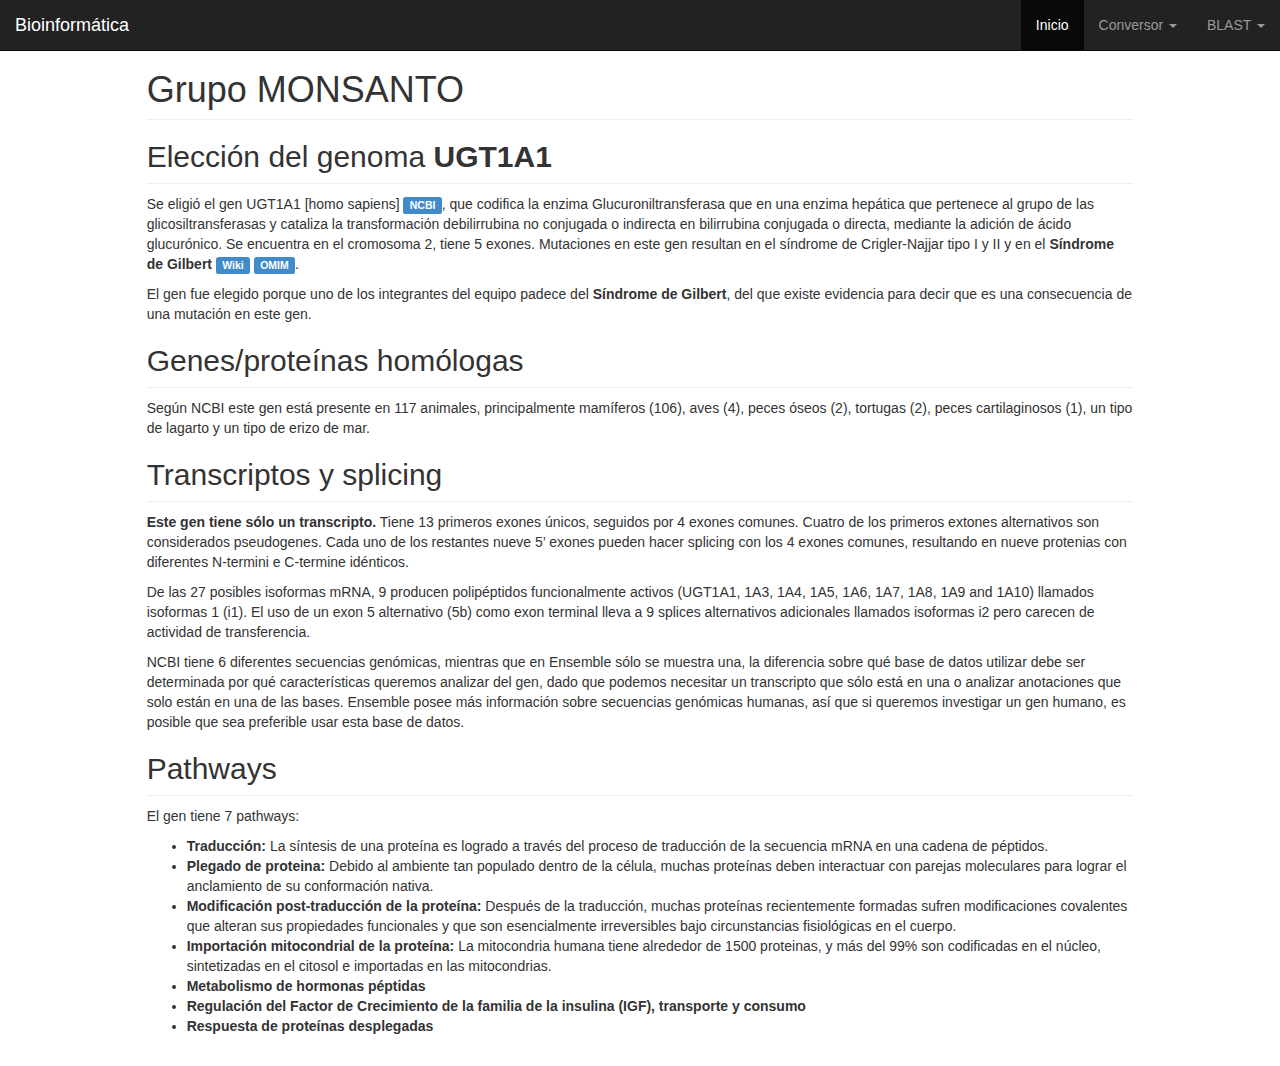
==== views/index.html @ a29c0956 "Init" ====
<!DOCTYPE html>
<html lang="es">
  <head>
    <meta charset="utf-8">
    <meta http-equiv="X-UA-Compatible" content="IE=edge">
    <meta name="viewport" content="width=device-width, initial-scale=1">
    <meta name="description" content="">
    <meta name="author" content="">

    <title>Bioinformática</title>

    <!-- Bootstrap core CSS -->
    <link href="../assets/bootstrap/css/bootstrap.min.css" rel="stylesheet">
    <!-- Custom styles for this template -->
    <link href="../assets/css/bio.css" rel="stylesheet">
  </head>

  <body>

    <div class="navbar navbar-inverse navbar-fixed-top" role="navigation">
      <div class="container-fluid">
        <div class="navbar-header">
          <button type="button" class="navbar-toggle" data-toggle="collapse" data-target=".navbar-collapse">
            <span class="sr-only">Toggle navigation</span>
            <span class="icon-bar"></span>
            <span class="icon-bar"></span>
            <span class="icon-bar"></span>
          </button>
          <a class="navbar-brand" href="/">Bioinformática</a>
        </div>
        <div class="navbar-collapse collapse">
          <ul class="nav navbar-nav navbar-right">
            <li class="active"><a href="/">Inicio</a></li>
            <li class="dropdown">
                <a href="#" class="dropdown-toggle" data-toggle="dropdown">Conversor <b class="caret"></b></a>
		        <ul class="dropdown-menu">
                    <li><a href="/gb2fasta.html">GenBank -> FASTA</a></li>
                </ul>
            </li>           
	        <li class="dropdown">
                <a href="#" class="dropdown-toggle" data-toggle="dropdown">BLAST <b class="caret"></b></a>
		        <ul class="dropdown-menu">
		            <li><a href="/view_blast.html">Analizar BLAST OUTPUT</a></li>
		            <li></li>
		            <li><a href="/blast_online.html">Realizar BLASTP (online)</a></li>
		            <li><a href="#">Realizar BLASTP (local)</a></li>
		        </ul>
            </li>
          </ul>
        </div>
      </div>
    </div>

    <div class="container-fluid">
      <div class="row">
        <div class="col-md-10 col-md-offset-1 main">
          <h1 class="page-header">Grupo MONSANTO</h1>

          <h2 class="sub-header">Elección del genoma <strong>UGT1A1</strong></h2>   
	  <p>Se eligió el gen UGT1A1 [homo sapiens] <a href="http://www.ncbi.nlm.nih.gov/gene/54658" target="_blank" class="label label-xs label-primary">NCBI</a>, que codifica la enzima Glucuroniltransferasa que en una enzima hepática que pertenece
	  al grupo de las glicosiltransferasas y cataliza la transformación debilirrubina no conjugada o indirecta en bilirrubina conjugada
	  o directa, mediante la adición de ácido glucurónico. Se encuentra en el cromosoma 2, tiene 5 exones. Mutaciones en este gen
	  resultan en el síndrome de Crigler-Najjar tipo I y II y en el <b>Síndrome de Gilbert</b> <a href="http://es.wikipedia.org/wiki/S%C3%ADndrome_de_Gilbert" target="_blank" class="label label-xs label-primary">Wiki</a>&nbsp;<a href="http://omim.org/entry/143500" target="_blank" class="label label-xs label-primary">OMIM</a>.</p>
	  <p>El gen fue elegido porque uno de los integrantes del equipo padece del <b>Síndrome de Gilbert</b>, del que existe evidencia para decir que es una consecuencia de una mutación en este gen.</p>

          <h2 class="sub-header">Genes/proteínas homólogas</h2>   
<p>Según NCBI este gen está presente en 117 animales, principalmente mamíferos (106), aves (4), peces óseos (2), tortugas (2), peces cartilaginosos (1), un tipo de lagarto y un tipo de erizo de mar.</p>

          <h2 class="sub-header">Transcriptos y splicing</h2>   
	<p> <b>Este gen tiene sólo un transcripto.</b> Tiene 13 primeros exones únicos, seguidos por 4 exones comunes. Cuatro de los primeros extones alternativos son considerados pseudogenes. Cada uno de los restantes nueve 5’ exones pueden hacer splicing con los 4 exones comunes, resultando en nueve protenias con diferentes N-termini e C-termine idénticos.</p>
	<p>De las 27 posibles isoformas mRNA, 9 producen polipéptidos funcionalmente activos (UGT1A1, 1A3, 1A4, 1A5, 1A6, 1A7, 1A8, 1A9 and 1A10) llamados isoformas 1 (i1). El uso de un exon 5 alternativo (5b) como exon terminal lleva a 9 splices alternativos adicionales llamados isoformas i2 pero carecen de actividad de transferencia.</p>
	<p>NCBI tiene 6 diferentes secuencias genómicas, mientras que en Ensemble sólo se muestra una, la diferencia sobre qué base de datos utilizar debe ser determinada por qué características queremos analizar del gen, dado que podemos necesitar un transcripto que sólo está en una o analizar anotaciones que solo están en una de las bases. Ensemble posee más información sobre secuencias genómicas humanas, así que si queremos investigar un gen humano, es posible que sea preferible usar esta base de datos.
	</p>

          <h2 class="sub-header">Pathways</h2>   
	<p>El gen tiene 7 pathways:
		<ul>
		<li><b>Traducción:</b> La síntesis de una proteína es logrado a través del proceso de traducción de la secuencia mRNA en una cadena de péptidos.</li>
		<li><b>Plegado de proteina:</b> Debido al ambiente tan populado dentro de la célula, muchas proteínas deben interactuar con parejas moleculares para lograr el anclamiento de su conformación nativa.</li>
		<li><b>Modificación post-traducción de la proteína:</b> Después de la traducción, muchas proteínas recientemente formadas sufren modificaciones covalentes que alteran sus propiedades funcionales y que son esencialmente irreversibles bajo circunstancias fisiológicas en el cuerpo.</li>
		<li><b>Importación mitocondrial de la proteína:</b> La mitocondria humana tiene alrededor de 1500 proteinas, y más del 99% son codificadas en el núcleo, sintetizadas en el citosol e importadas en las mitocondrias.</li>
		<li><b>Metabolismo de hormonas péptidas</b></li>
		<li><b>Regulación del Factor de Crecimiento de la familia de la insulina (IGF), transporte y consumo</b></li>
		<li><b>Respuesta de proteínas desplegadas</b></li>
		</ul>
	</p>

        </div>
      </div>
    </div>

    <!-- Bootstrap core JavaScript
    ================================================== -->
    <script src="../assets/jquery/jquery.min.js"></script>
    <script src="../assets/bootstrap/js/bootstrap.min.js"></script>
  </body>
</html>
---- assets/css/bio.css ----
/*
 * Base structure
 */

/* Move down content because we have a fixed navbar that is 50px tall */
body {
  padding-top: 50px;
}


/*
 * Global add-ons
 */

.sub-header {
  padding-bottom: 10px;
  border-bottom: 1px solid #eee;
}


/*
 * Main content
 */

.main {
  padding: 20px;
}
@media (min-width: 768px) {
  .main {
    padding-right: 40px;
    padding-left: 40px;
  }
}
.main .page-header {
  margin-top: 0;
}


/*
 * Placeholder dashboard ideas
 */

.placeholders {
  margin-bottom: 30px;
  text-align: center;
}
.placeholders h4 {
  margin-bottom: 0;
}
.placeholder {
  margin-bottom: 20px;
}
.placeholder img {
  display: inline-block;
  border-radius: 50%;
}
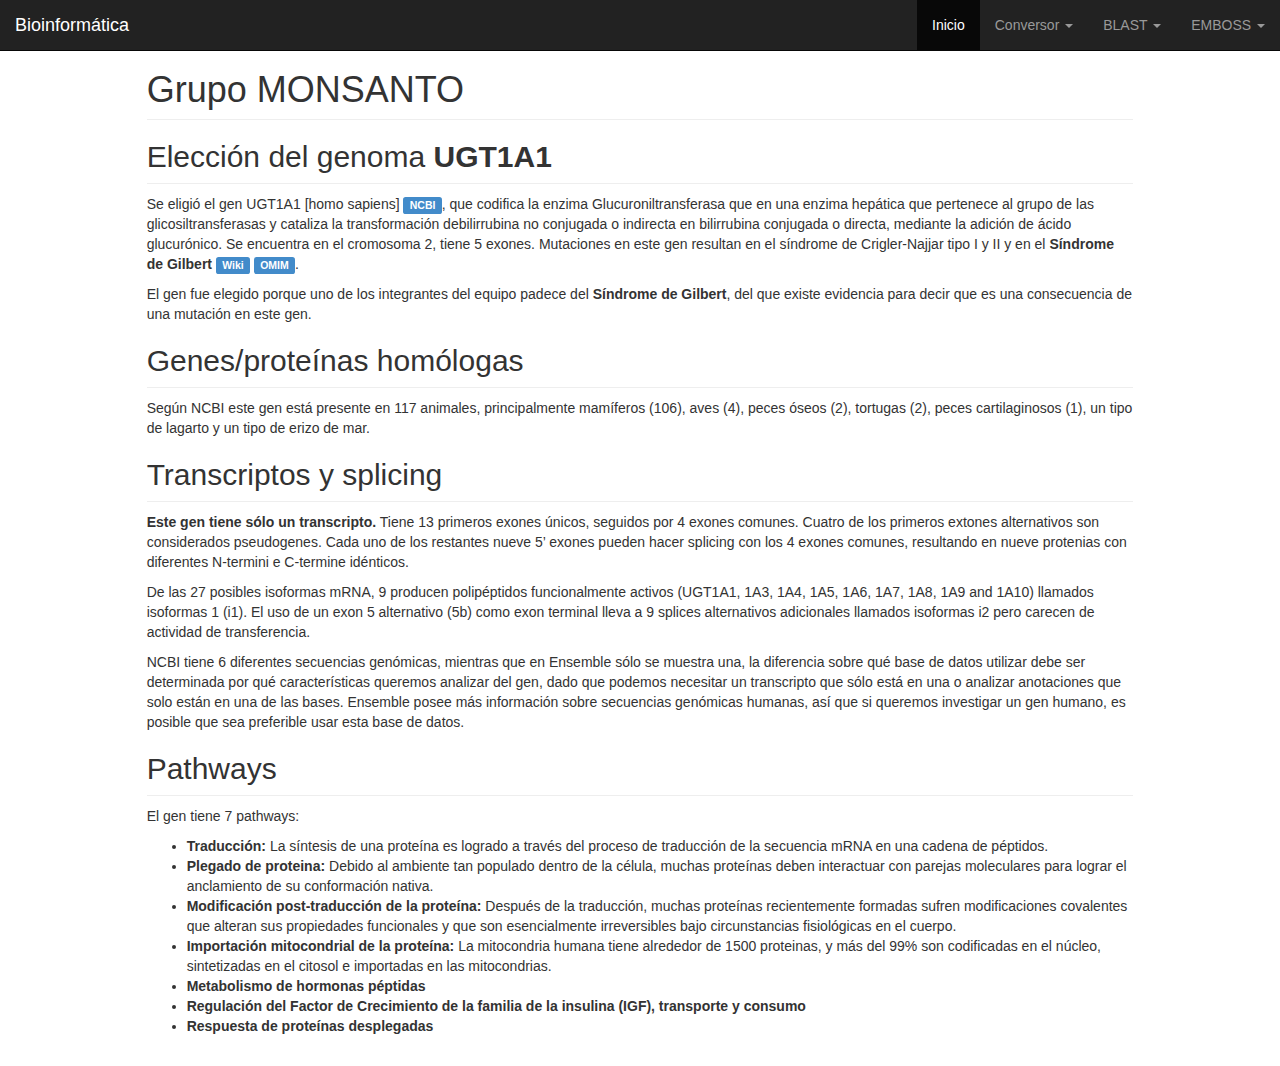
==== commit b21116e6: "emboss" ====
--- a/views/index.html
+++ b/views/index.html
@@ -43,8 +43,17 @@
 		            <li><a href="/view_blast.html">Analizar BLAST OUTPUT</a></li>
 		            <li></li>
 		            <li><a href="/blast_online.html">Realizar BLASTP (online)</a></li>
-		            <li><a href="#">Realizar BLASTP (local)</a></li>
+		            <li><a href="/blast_local.html">Realizar BLASTP (local)</a></li>
 		        </ul>
+            </li>
+            <li class="dropdown">
+                <a href="#" class="dropdown-toggle" data-toggle="dropdown">EMBOSS <b class="caret"></b></a>
+            <ul class="dropdown-menu">
+                <li><a href="/view_orf.html">Analizar ORF</a></li>
+                <li class="divider"></li>
+                <li><a href="/emboss_orf.html">Obtener ORF</a></li>
+                <li><a href="/emboss_motifs.html">Obtener Dominios</a></li>
+            </ul>
             </li>
           </ul>
         </div>
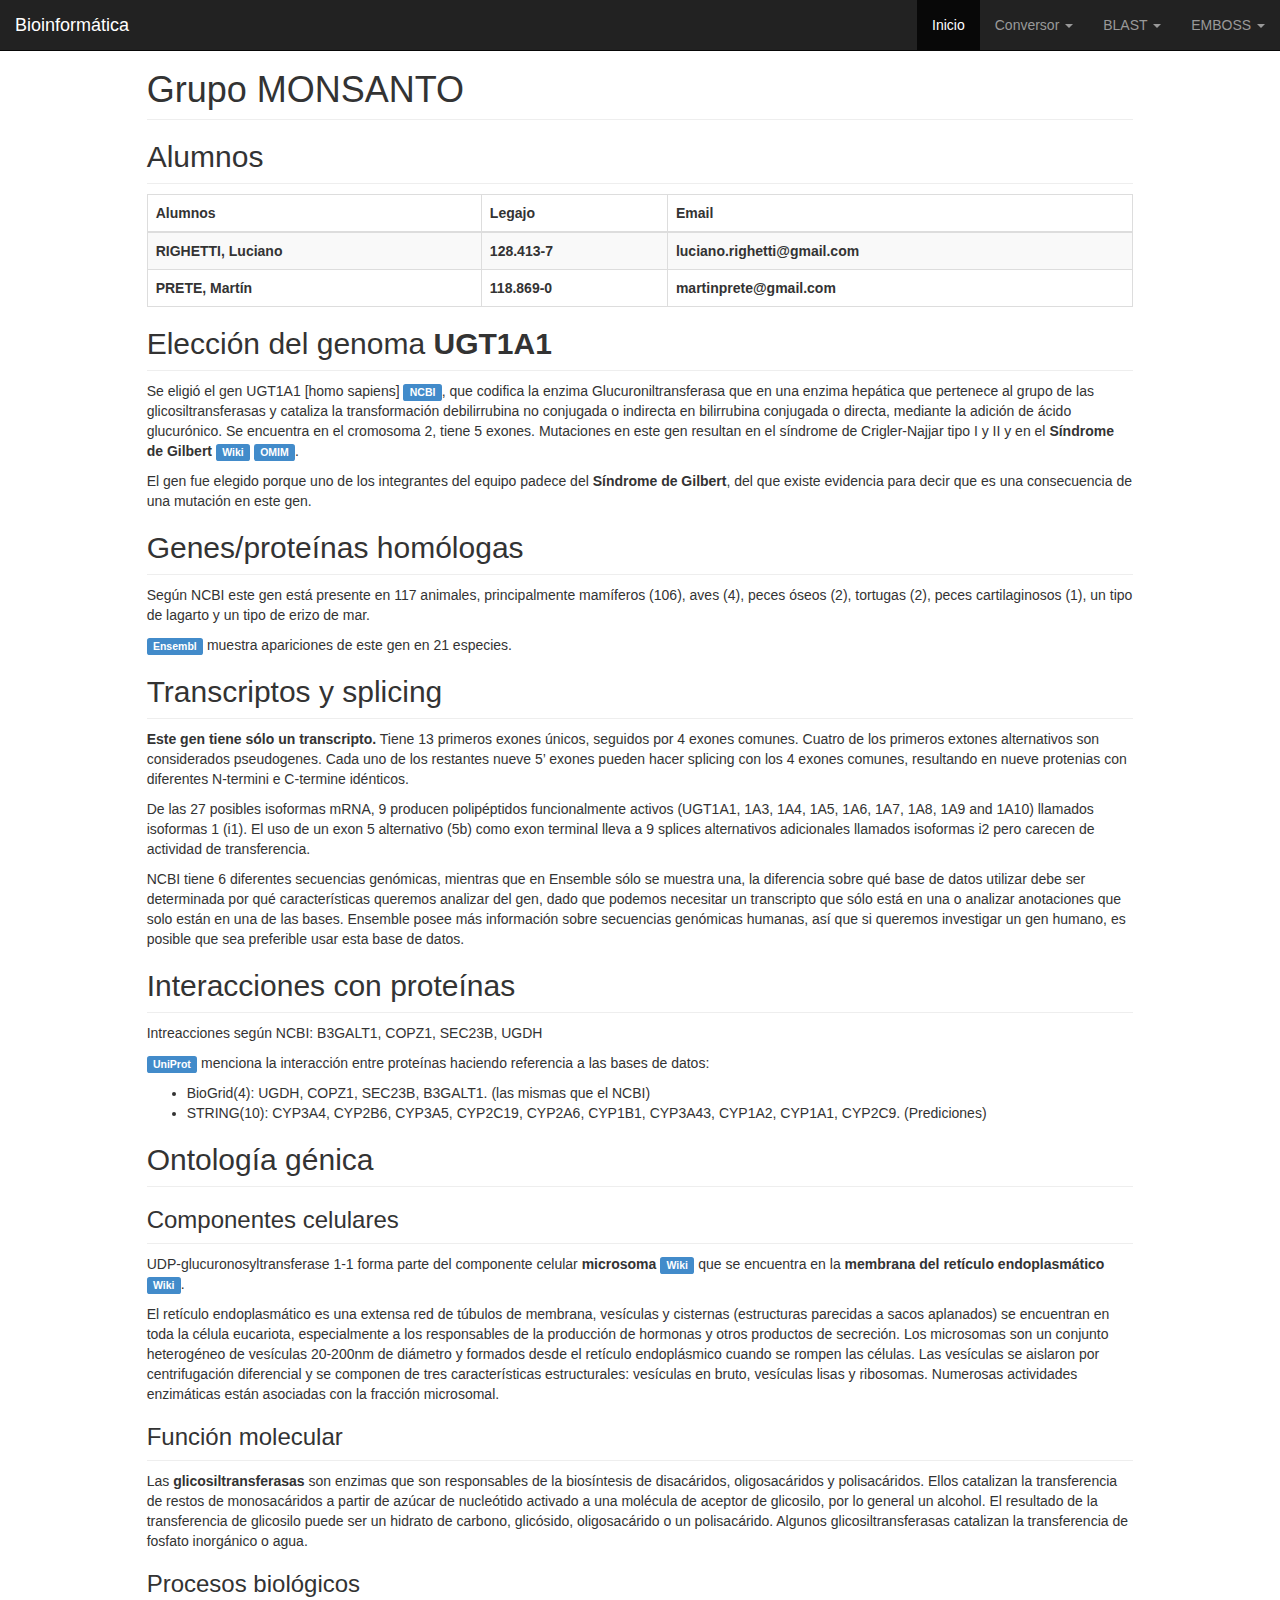
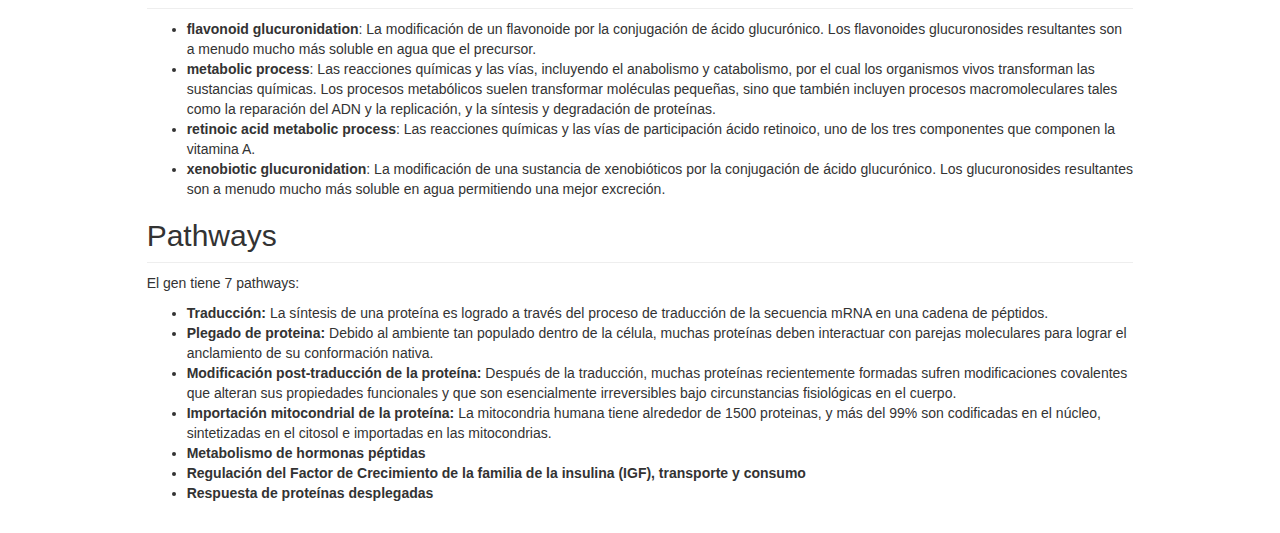
==== commit 7a0cd4a4: "view motifs menu" ====
--- a/views/index.html
+++ b/views/index.html
@@ -34,6 +34,10 @@
             <li class="dropdown">
                 <a href="#" class="dropdown-toggle" data-toggle="dropdown">Conversor <b class="caret"></b></a>
 		        <ul class="dropdown-menu">
+		            <li class="dropdown-header">TRADUCCION</li>
+                    <li><a href="/nucgb2protfasta.html">GenBank (nuc)-> FASTA (prot)</a></li>
+                <li class="divider"></li>
+    	            <li class="dropdown-header">SIN TRADUCCION</li>               
                     <li><a href="/gb2fasta.html">GenBank -> FASTA</a></li>
                 </ul>
             </li>           
@@ -41,15 +45,17 @@
                 <a href="#" class="dropdown-toggle" data-toggle="dropdown">BLAST <b class="caret"></b></a>
 		        <ul class="dropdown-menu">
 		            <li><a href="/view_blast.html">Analizar BLAST OUTPUT</a></li>
-		            <li></li>
-		            <li><a href="/blast_online.html">Realizar BLASTP (online)</a></li>
-		            <li><a href="/blast_local.html">Realizar BLASTP (local)</a></li>
+                    <li class="divider"></li>
+     	            <li class="dropdown-header">BLASTP</li>    
+		            <li><a href="/blast_online.html">Realizar BLAST (online)</a></li>
+		            <li><a href="/blast_local.html">Realizar BLAST (local)</a></li>
 		        </ul>
             </li>
             <li class="dropdown">
                 <a href="#" class="dropdown-toggle" data-toggle="dropdown">EMBOSS <b class="caret"></b></a>
             <ul class="dropdown-menu">
                 <li><a href="/view_orf.html">Analizar ORF</a></li>
+                <li><a href="/view_motifs.html">Analizar Dominios</a></li>
                 <li class="divider"></li>
                 <li><a href="/emboss_orf.html">Obtener ORF</a></li>
                 <li><a href="/emboss_motifs.html">Obtener Dominios</a></li>
@@ -64,7 +70,30 @@
       <div class="row">
         <div class="col-md-10 col-md-offset-1 main">
           <h1 class="page-header">Grupo MONSANTO</h1>
-
+          
+              <h2 class="sub-header">Alumnos</h2> 
+                    <table class="table table-bordered table-striped table-hover">
+                        <thead>
+                            <tr>
+                                <th>Alumnos</th>
+                                <th>Legajo</th>
+                                <th>Email</th>
+                            </tr>    
+                        </thead>
+                        <tbody>
+                            <tr>
+                                <th><strong>RIGHETTI</strong>, Luciano</th>
+                                <th>128.413-7</th>
+                                <th>luciano.righetti@gmail.com</th>
+                            </tr>     
+                            <tr>
+                                <th><strong>PRETE</strong>, Martín</th>
+                                <th>118.869-0</th>
+                                <th>martinprete@gmail.com</th>
+                            </tr>    
+                        </tbody>
+                    </table>    
+                    
           <h2 class="sub-header">Elección del genoma <strong>UGT1A1</strong></h2>   
 	  <p>Se eligió el gen UGT1A1 [homo sapiens] <a href="http://www.ncbi.nlm.nih.gov/gene/54658" target="_blank" class="label label-xs label-primary">NCBI</a>, que codifica la enzima Glucuroniltransferasa que en una enzima hepática que pertenece
 	  al grupo de las glicosiltransferasas y cataliza la transformación debilirrubina no conjugada o indirecta en bilirrubina conjugada
@@ -74,13 +103,41 @@
 
           <h2 class="sub-header">Genes/proteínas homólogas</h2>   
 <p>Según NCBI este gen está presente en 117 animales, principalmente mamíferos (106), aves (4), peces óseos (2), tortugas (2), peces cartilaginosos (1), un tipo de lagarto y un tipo de erizo de mar.</p>
+<p><a href="http://www.ensembl.org/Multi/Search/Results?q=UGT1A1;y=0;site=ensembl;x=0;page=1" target="_blank" class="label label-xs label-primary">Ensembl</a> muestra apariciones de este gen en 21 especies.</p>
 
           <h2 class="sub-header">Transcriptos y splicing</h2>   
 	<p> <b>Este gen tiene sólo un transcripto.</b> Tiene 13 primeros exones únicos, seguidos por 4 exones comunes. Cuatro de los primeros extones alternativos son considerados pseudogenes. Cada uno de los restantes nueve 5’ exones pueden hacer splicing con los 4 exones comunes, resultando en nueve protenias con diferentes N-termini e C-termine idénticos.</p>
 	<p>De las 27 posibles isoformas mRNA, 9 producen polipéptidos funcionalmente activos (UGT1A1, 1A3, 1A4, 1A5, 1A6, 1A7, 1A8, 1A9 and 1A10) llamados isoformas 1 (i1). El uso de un exon 5 alternativo (5b) como exon terminal lleva a 9 splices alternativos adicionales llamados isoformas i2 pero carecen de actividad de transferencia.</p>
 	<p>NCBI tiene 6 diferentes secuencias genómicas, mientras que en Ensemble sólo se muestra una, la diferencia sobre qué base de datos utilizar debe ser determinada por qué características queremos analizar del gen, dado que podemos necesitar un transcripto que sólo está en una o analizar anotaciones que solo están en una de las bases. Ensemble posee más información sobre secuencias genómicas humanas, así que si queremos investigar un gen humano, es posible que sea preferible usar esta base de datos.
 	</p>
-
+	
+	<h2 class="sub-header">Interacciones con proteínas</h2>   
+        <p>Intreacciones según NCBI: B3GALT1, COPZ1, SEC23B, UGDH</p>
+	    <p><a href="http://www.uniprot.org/uniprot/P22309" target="_blank" class="label label-xs label-primary">UniProt</a> menciona la interacción entre proteínas haciendo referencia a las bases de datos:
+        <ul>
+            <li>BioGrid(4): UGDH, COPZ1, SEC23B, B3GALT1. (las mismas que el NCBI)</li>
+            <li>STRING(10): CYP3A4, CYP2B6, CYP3A5, CYP2C19, CYP2A6, CYP1B1, CYP3A43, CYP1A2, CYP1A1, CYP2C9. (Prediciones)</li>
+        </ul>
+        </p>        
+        
+         <h2 class="sub-header">Ontología génica</h2>   
+         <h3 class="sub-header">Componentes celulares</h3>   
+	<p>UDP-glucuronosyltransferase 1-1 forma parte del componente celular <strong>microsoma</strong> <a href="http://es.wikipedia.org/wiki/Microsoma" target="_blank" class="label label-xs label-primary">Wiki</a> que se encuentra en la <strong>membrana del retículo endoplasmático</strong> <a href="http://es.wikipedia.org/wiki/Ret%C3%ADculo_endoplasm%C3%A1tico" target="_blank" class="label label-xs label-primary">Wiki</a>.</p>
+	<p>El retículo endoplasmático es una extensa red de túbulos de membrana, vesículas y cisternas (estructuras parecidas a sacos aplanados) se encuentran en toda la célula eucariota, especialmente a los responsables de la producción de hormonas y otros productos de secreción. Los microsomas son un conjunto heterogéneo de vesículas 20-200nm de diámetro y formados desde el retículo endoplásmico cuando se rompen las células. Las vesículas se aislaron por centrifugación diferencial y se componen de tres características estructurales: vesículas en bruto, vesículas lisas y ribosomas. Numerosas actividades enzimáticas están asociadas con la fracción microsomal.</p>		
+	
+	<h3 class="sub-header">Función molecular</h3>   
+    <p>Las <strong>glicosiltransferasas</strong> son enzimas que son responsables de la biosíntesis de disacáridos, oligosacáridos y polisacáridos. Ellos catalizan la transferencia de restos de monosacáridos a partir de azúcar de nucleótido activado a una molécula de aceptor de glicosilo, por lo general un alcohol. El resultado de la transferencia de glicosilo puede ser un hidrato de carbono, glicósido, oligosacárido o un polisacárido. Algunos glicosiltransferasas catalizan la transferencia de fosfato inorgánico o agua. </p>
+    
+    	<h3 class="sub-header">Procesos biológicos</h3>   
+        <p>
+            <ul>
+                <li><strong>flavonoid glucuronidation</strong>: La modificación de un flavonoide por la conjugación de ácido glucurónico. Los flavonoides glucuronosides resultantes son a menudo mucho más soluble en agua que el precursor.</li>
+                <li><strong>metabolic process</strong>: Las reacciones químicas y las vías, incluyendo el anabolismo y catabolismo, por el cual los organismos vivos transforman las sustancias químicas. Los procesos metabólicos suelen transformar moléculas pequeñas, sino que también incluyen procesos macromoleculares tales como la reparación del ADN y la replicación, y la síntesis y degradación de proteínas.</li>
+                <li><strong>retinoic acid metabolic process</strong>: Las reacciones químicas y las vías de participación ácido retinoico, uno de los tres componentes que componen la vitamina A.</li>
+                <li><strong>xenobiotic glucuronidation</strong>: La modificación de una sustancia de xenobióticos por la conjugación de ácido glucurónico. Los glucuronosides resultantes son a menudo mucho más soluble en agua permitiendo una mejor excreción.</li>                                
+            </ul>
+        </p>
+        
           <h2 class="sub-header">Pathways</h2>   
 	<p>El gen tiene 7 pathways:
 		<ul>
--- a/assets/css/bio.css
+++ b/assets/css/bio.css
@@ -54,4 +54,6 @@
   display: inline-block;
   border-radius: 50%;
 }
-
+#domain_bubbles{
+  text-align: center;
+}
